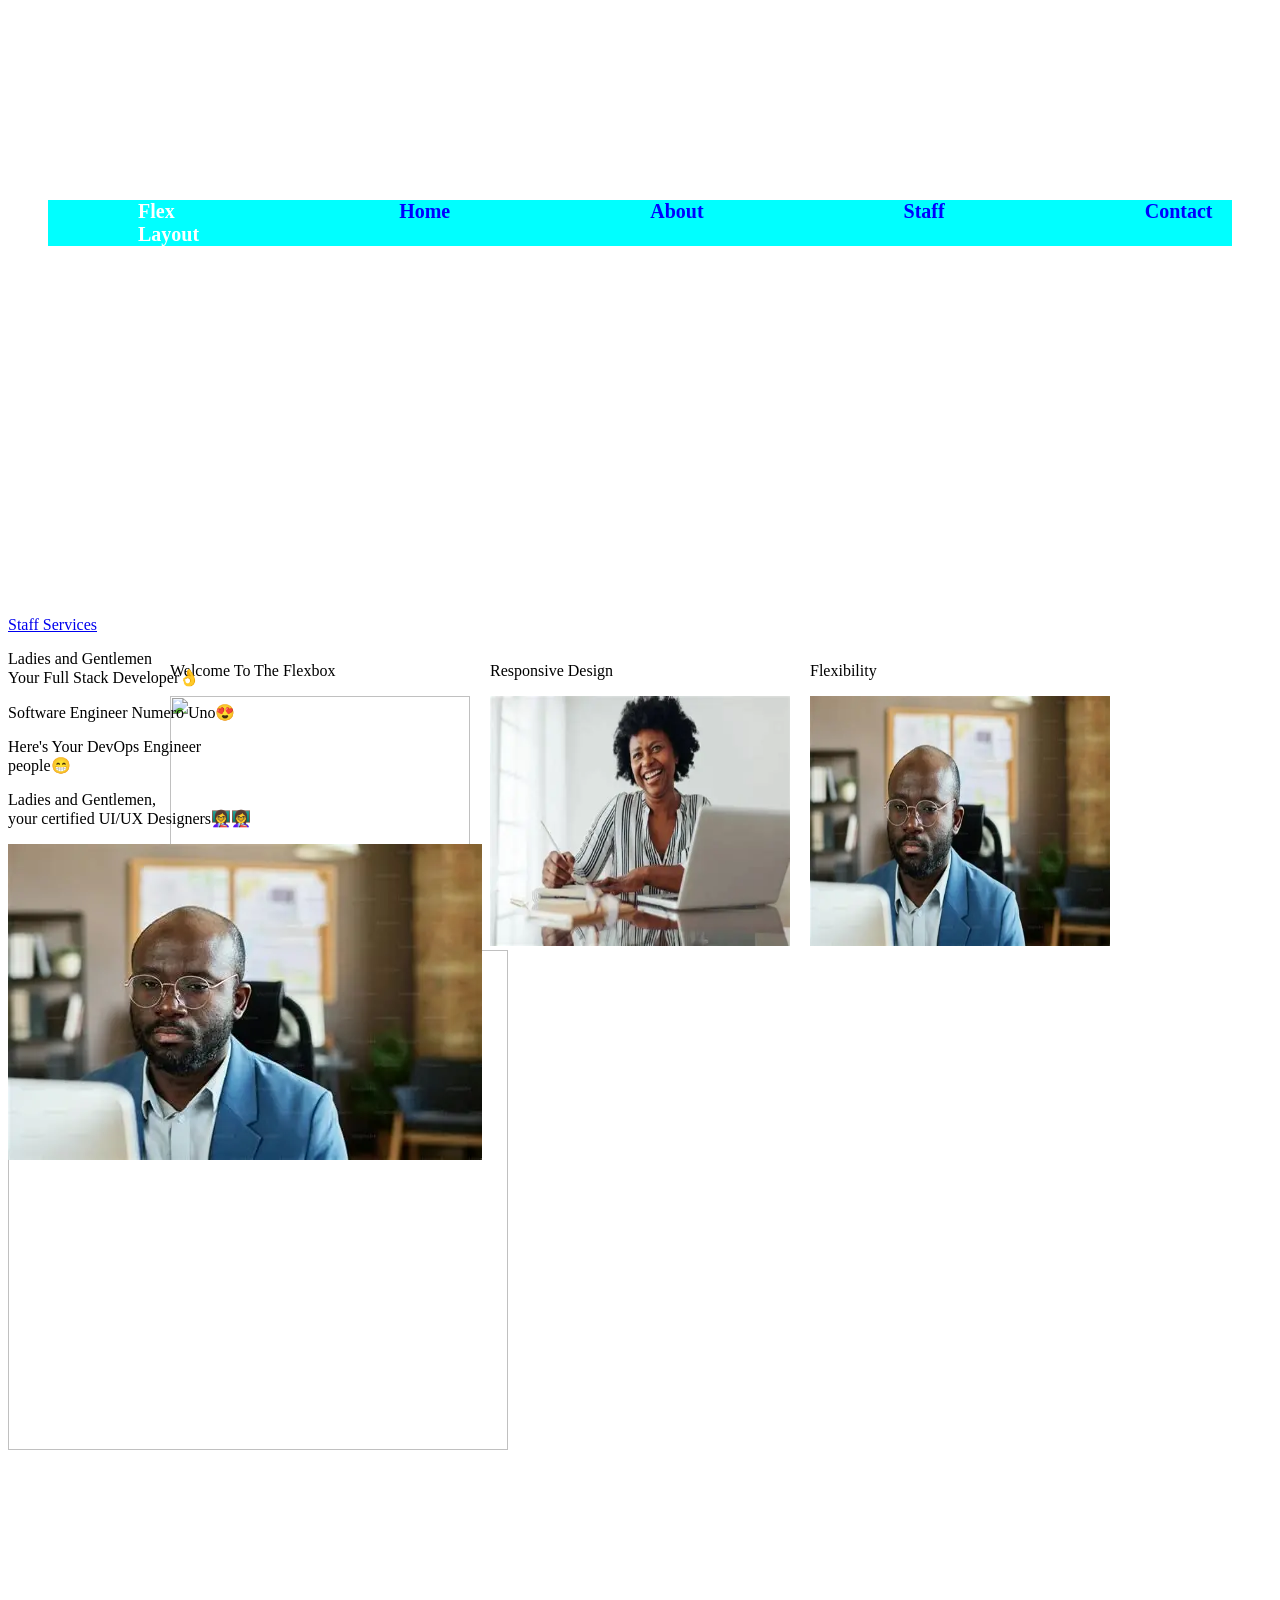
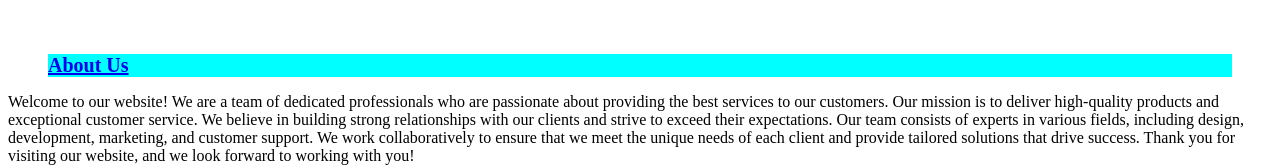
==== index.html @ 8e7105ff "Adding index.html file" ====
<!DOCTYPE html>
<!DOCTYPE html>
<html lang="en">
<head>
    <meta charset="UTF-8">
    <meta name="viewport" content="width=device-width, initial-scale=1.0">
    <link rel="stylesheet" href="style.css">
    <title>Document</title>
</head>
<body>
 <div class="container">
   <h1>
    <nav>
        <ul class="nav">
            <li>Flex Layout</li>
            <li><a href="">Home</a></li>
            <li><a href="">About</a></li>
            <li><a href="">Staff</a></li>
            <li><a href="">Contact</a></li>
        </ul>
    </nav>
   </h1>
 
<div class="big-div"> 
 <div class="div1" >
    <p>Welcome To The Flexbox</p>
    <img src="images/employee4" alt="">
 </div>
 <div class="div2">
    <p>Responsive Design</p>
    <img src="images/employee2.webp" alt="">
 </div>
  
 <div class="div3">
    <p>Flexibility</p>
    <img src="images/employee.webp" alt="">
  </div>
</div class="small-div">
<img src="images/employee3.webp" alt="" width="500px" height="500px"> <h1><a href="aboutus.html">About Us</a></h1>
<p>Welcome to our website! We are a team of dedicated professionals who are passionate about providing the best services to our customers.
Our mission is to deliver high-quality products and exceptional customer service. We believe in building strong relationships with our clients and strive to exceed their expectations.
Our team consists of experts in various fields, including design, development, marketing, and customer support. We work collaboratively to ensure that we meet the unique needs of each client and provide tailored solutions that drive success.
Thank you for visiting our website, and we look forward to working with you!
</div>
</p>
<a href="staff.html">Staff Services</a>
<section>
    <div>
       <div>
        <!-- <img src="images/employee.webp" alt=""> -->
       <p>Ladies and Gentlemen<br>Your Full Stack Developer👌<br></p>
       </div>
       <div>
        <!-- <img src="images/employee3.webp" alt=""> -->
        <p>Software Engineer Numero Uno😍</p>
       </div>
       <div>
        <!-- <img src="images/employee.webp" alt=""> -->
        <p>Here's Your DevOps Engineer<br>people😁</p>
       </div>
       <div>
        <p>Ladies and Gentlemen,<br>your certified UI/UX Designers👩‍🏫👩‍🏫</p>
            <!-- <img src="images/employee4.webp" alt=""> -->
       </div>
    </div>
    <div>
        <img src="images/employee.webp" alt="">
        <p></p>
    </div>
</section>
</body>
</html>
---- style.css ----
.container{
    background-image:url(images/mosque.avif) ;
    background-size: 100% auto;
    background-position: top center;
    background-repeat: no-repeat;
    height:400px;
}
.big-div{
    display: flex;
    gap:20px;
    justify-content: center;
    margin-top: 400px;
}
.div1 img{
    width:300px;
    height:250px;
}
.div2 img{
    width:300px;
    height:250px;
}
.div3 img{
    width:300px;
    height:250px;
}
.container h1{
    background-color:aqua;
    color: white;
    font-size: 20px;
    margin: 15px 40px;
    margin-top: 200px; 
}
.nav{
    display: flex;
    list-style: none;
    gap: 200px;
    margin: 50px;
}
.nav a{
    text-decoration: none;
    color: blue
}
.small-div{
    display: flex;
}
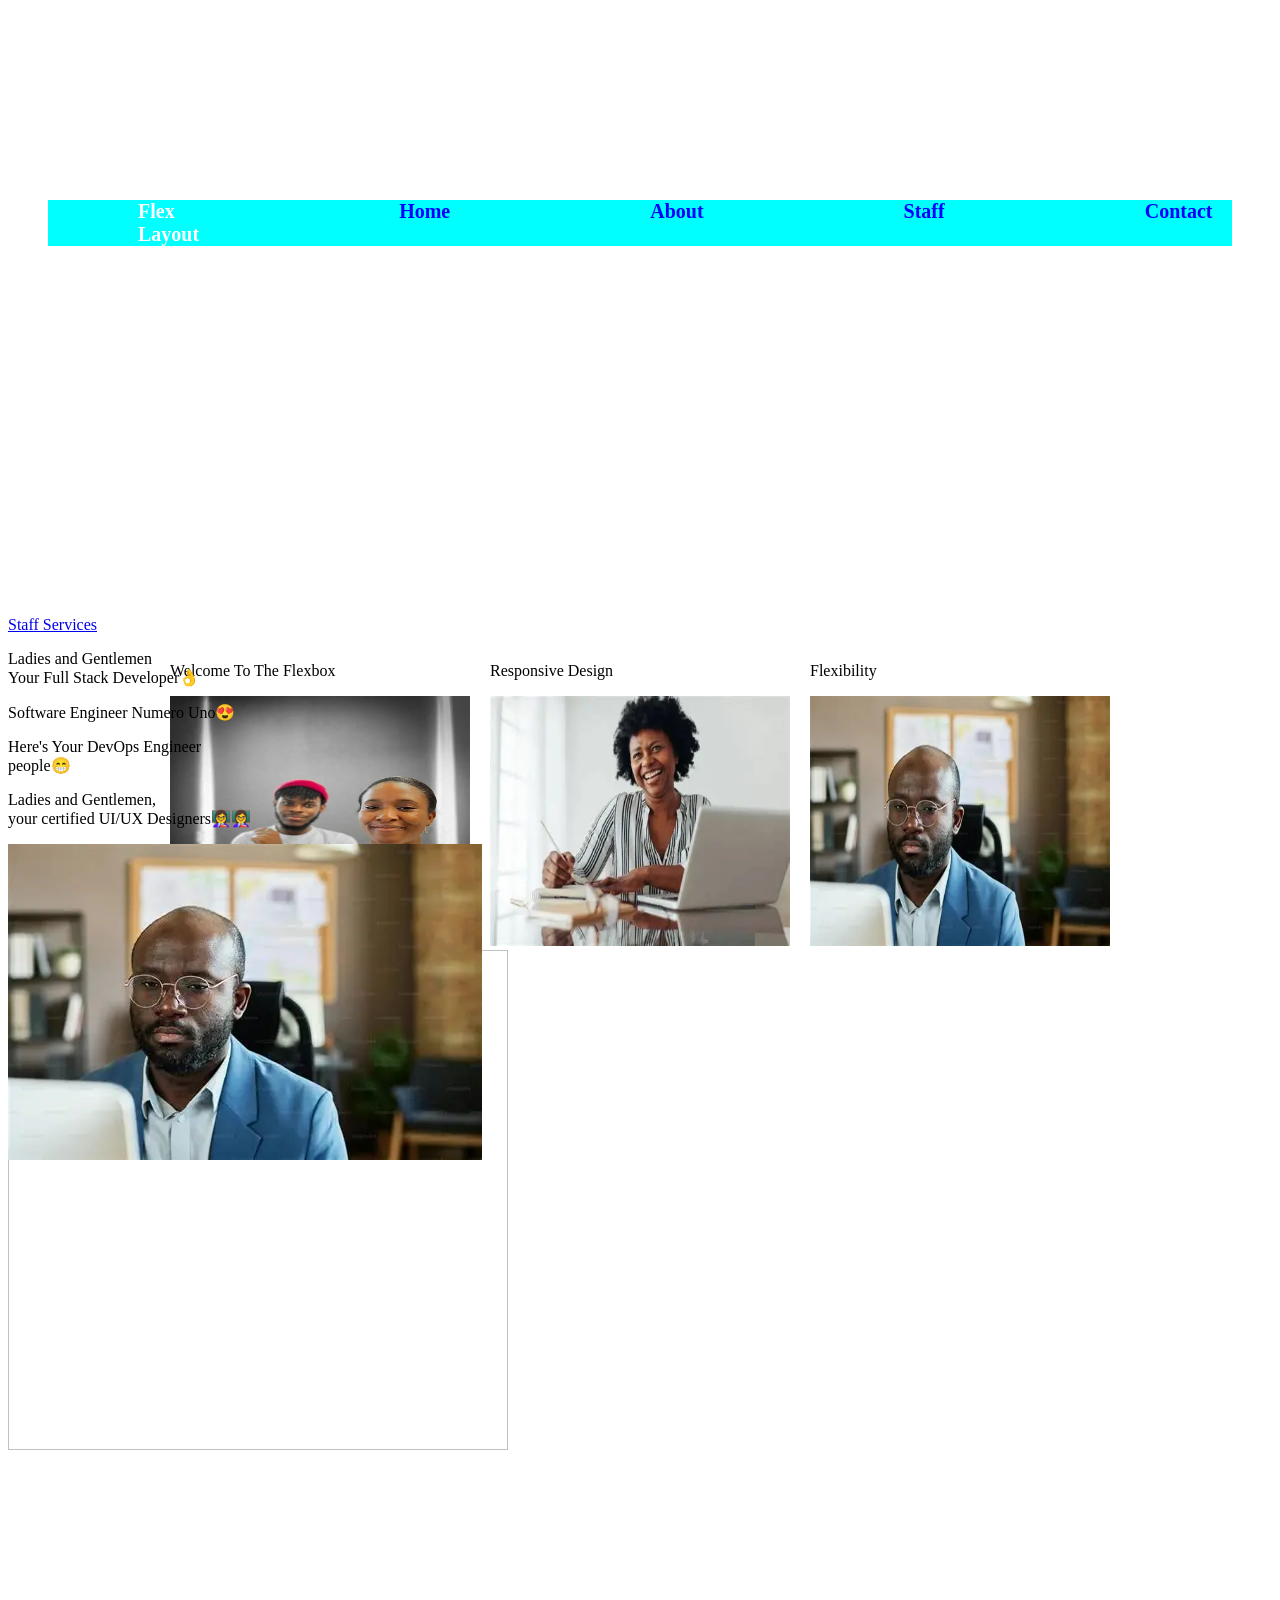
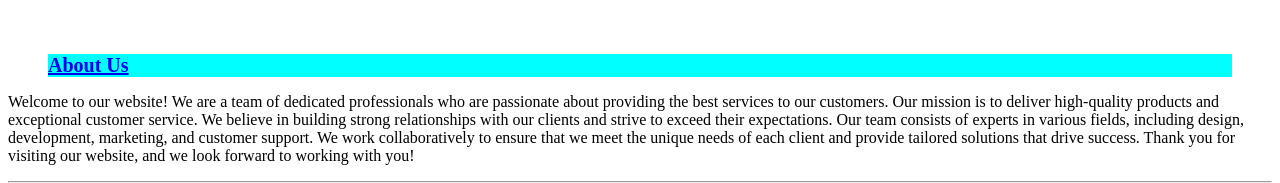
==== commit bfa795da: "adding modified index.html.file" ====
--- a/index.html
+++ b/index.html
@@ -24,7 +24,7 @@
 <div class="big-div"> 
  <div class="div1" >
     <p>Welcome To The Flexbox</p>
-    <img src="images/employee4" alt="">
+    <img src="images/employee4.webp" alt="">
  </div>
  <div class="div2">
     <p>Responsive Design</p>
@@ -40,33 +40,33 @@
 <p>Welcome to our website! We are a team of dedicated professionals who are passionate about providing the best services to our customers.
 Our mission is to deliver high-quality products and exceptional customer service. We believe in building strong relationships with our clients and strive to exceed their expectations.
 Our team consists of experts in various fields, including design, development, marketing, and customer support. We work collaboratively to ensure that we meet the unique needs of each client and provide tailored solutions that drive success.
-Thank you for visiting our website, and we look forward to working with you!
+Thank you for visiting our website, and we look forward to working with you!<hr>
 </div>
 </p>
 <a href="staff.html">Staff Services</a>
-<section>
-    <div>
-       <div>
+
+    <div class="large-div">
+       <div class="p1">
         <!-- <img src="images/employee.webp" alt=""> -->
        <p>Ladies and Gentlemen<br>Your Full Stack Developer👌<br></p>
        </div>
-       <div>
+       <div class="p2">
         <!-- <img src="images/employee3.webp" alt=""> -->
-        <p>Software Engineer Numero Uno😍</p>
+        <p >Software Engineer Numero Uno😍</p>
        </div>
-       <div>
+       <div class="p3">
         <!-- <img src="images/employee.webp" alt=""> -->
-        <p>Here's Your DevOps Engineer<br>people😁</p>
+        <p >Here's Your DevOps Engineer<br>people😁</p>
        </div>
-       <div>
+       <div class="p4" >
         <p>Ladies and Gentlemen,<br>your certified UI/UX Designers👩‍🏫👩‍🏫</p>
             <!-- <img src="images/employee4.webp" alt=""> -->
        </div>
     </div>
-    <div>
+    <div class="small-div">
         <img src="images/employee.webp" alt="">
         <p></p>
     </div>
-</section>
+
 </body>
 </html>
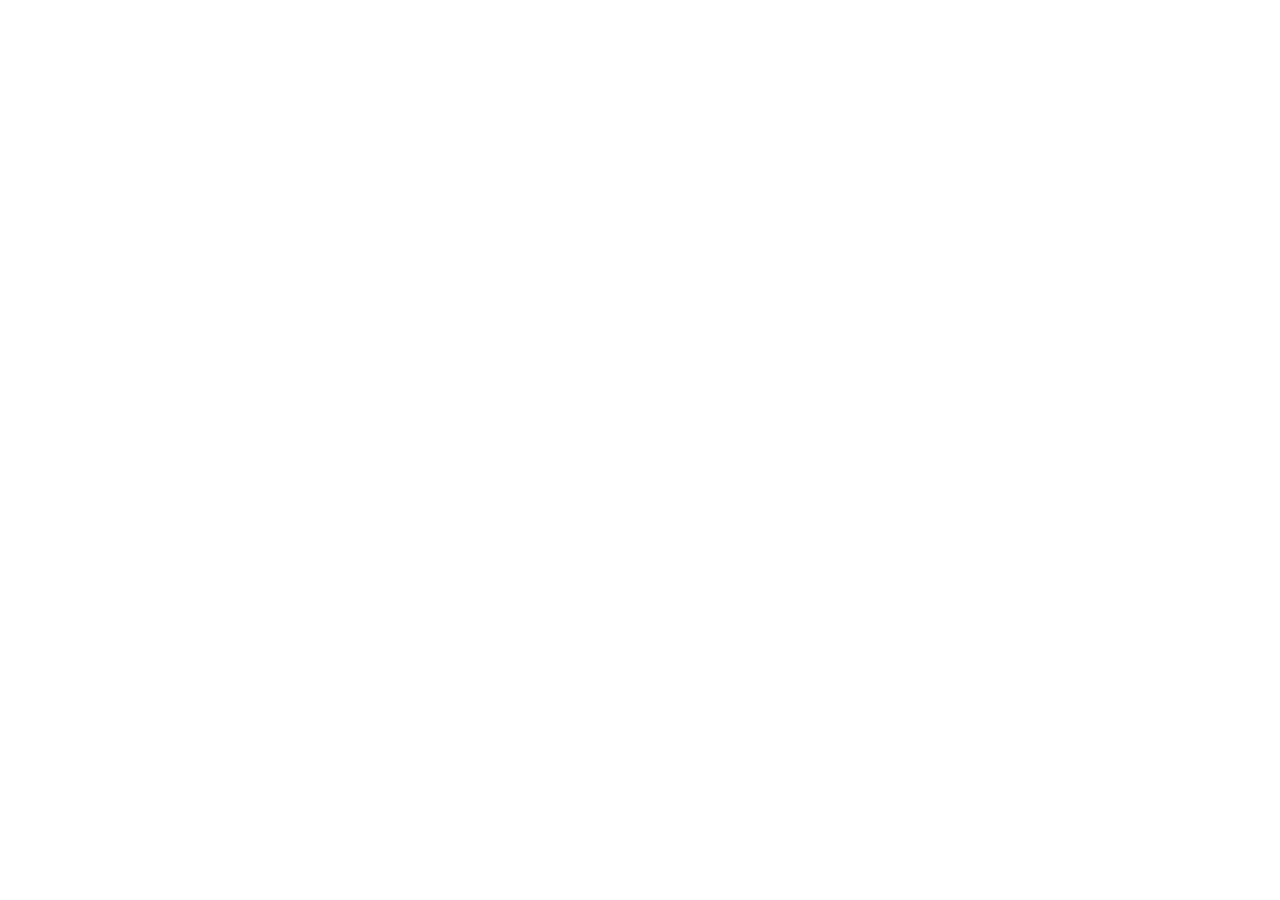
==== commit 855f4ecf: "Adding index.html" ====
--- a/index.html
+++ b/index.html
@@ -4,69 +4,9 @@
 <head>
     <meta charset="UTF-8">
     <meta name="viewport" content="width=device-width, initial-scale=1.0">
-    <link rel="stylesheet" href="style.css">
     <title>Document</title>
 </head>
 <body>
- <div class="container">
-   <h1>
-    <nav>
-        <ul class="nav">
-            <li>Flex Layout</li>
-            <li><a href="">Home</a></li>
-            <li><a href="">About</a></li>
-            <li><a href="">Staff</a></li>
-            <li><a href="">Contact</a></li>
-        </ul>
-    </nav>
-   </h1>
- 
-<div class="big-div"> 
- <div class="div1" >
-    <p>Welcome To The Flexbox</p>
-    <img src="images/employee4.webp" alt="">
- </div>
- <div class="div2">
-    <p>Responsive Design</p>
-    <img src="images/employee2.webp" alt="">
- </div>
-  
- <div class="div3">
-    <p>Flexibility</p>
-    <img src="images/employee.webp" alt="">
-  </div>
-</div class="small-div">
-<img src="images/employee3.webp" alt="" width="500px" height="500px"> <h1><a href="aboutus.html">About Us</a></h1>
-<p>Welcome to our website! We are a team of dedicated professionals who are passionate about providing the best services to our customers.
-Our mission is to deliver high-quality products and exceptional customer service. We believe in building strong relationships with our clients and strive to exceed their expectations.
-Our team consists of experts in various fields, including design, development, marketing, and customer support. We work collaboratively to ensure that we meet the unique needs of each client and provide tailored solutions that drive success.
-Thank you for visiting our website, and we look forward to working with you!<hr>
-</div>
-</p>
-<a href="staff.html">Staff Services</a>
-
-    <div class="large-div">
-       <div class="p1">
-        <!-- <img src="images/employee.webp" alt=""> -->
-       <p>Ladies and Gentlemen<br>Your Full Stack Developer👌<br></p>
-       </div>
-       <div class="p2">
-        <!-- <img src="images/employee3.webp" alt=""> -->
-        <p >Software Engineer Numero Uno😍</p>
-       </div>
-       <div class="p3">
-        <!-- <img src="images/employee.webp" alt=""> -->
-        <p >Here's Your DevOps Engineer<br>people😁</p>
-       </div>
-       <div class="p4" >
-        <p>Ladies and Gentlemen,<br>your certified UI/UX Designers👩‍🏫👩‍🏫</p>
-            <!-- <img src="images/employee4.webp" alt=""> -->
-       </div>
-    </div>
-    <div class="small-div">
-        <img src="images/employee.webp" alt="">
-        <p></p>
-    </div>
-
+    
 </body>
 </html>
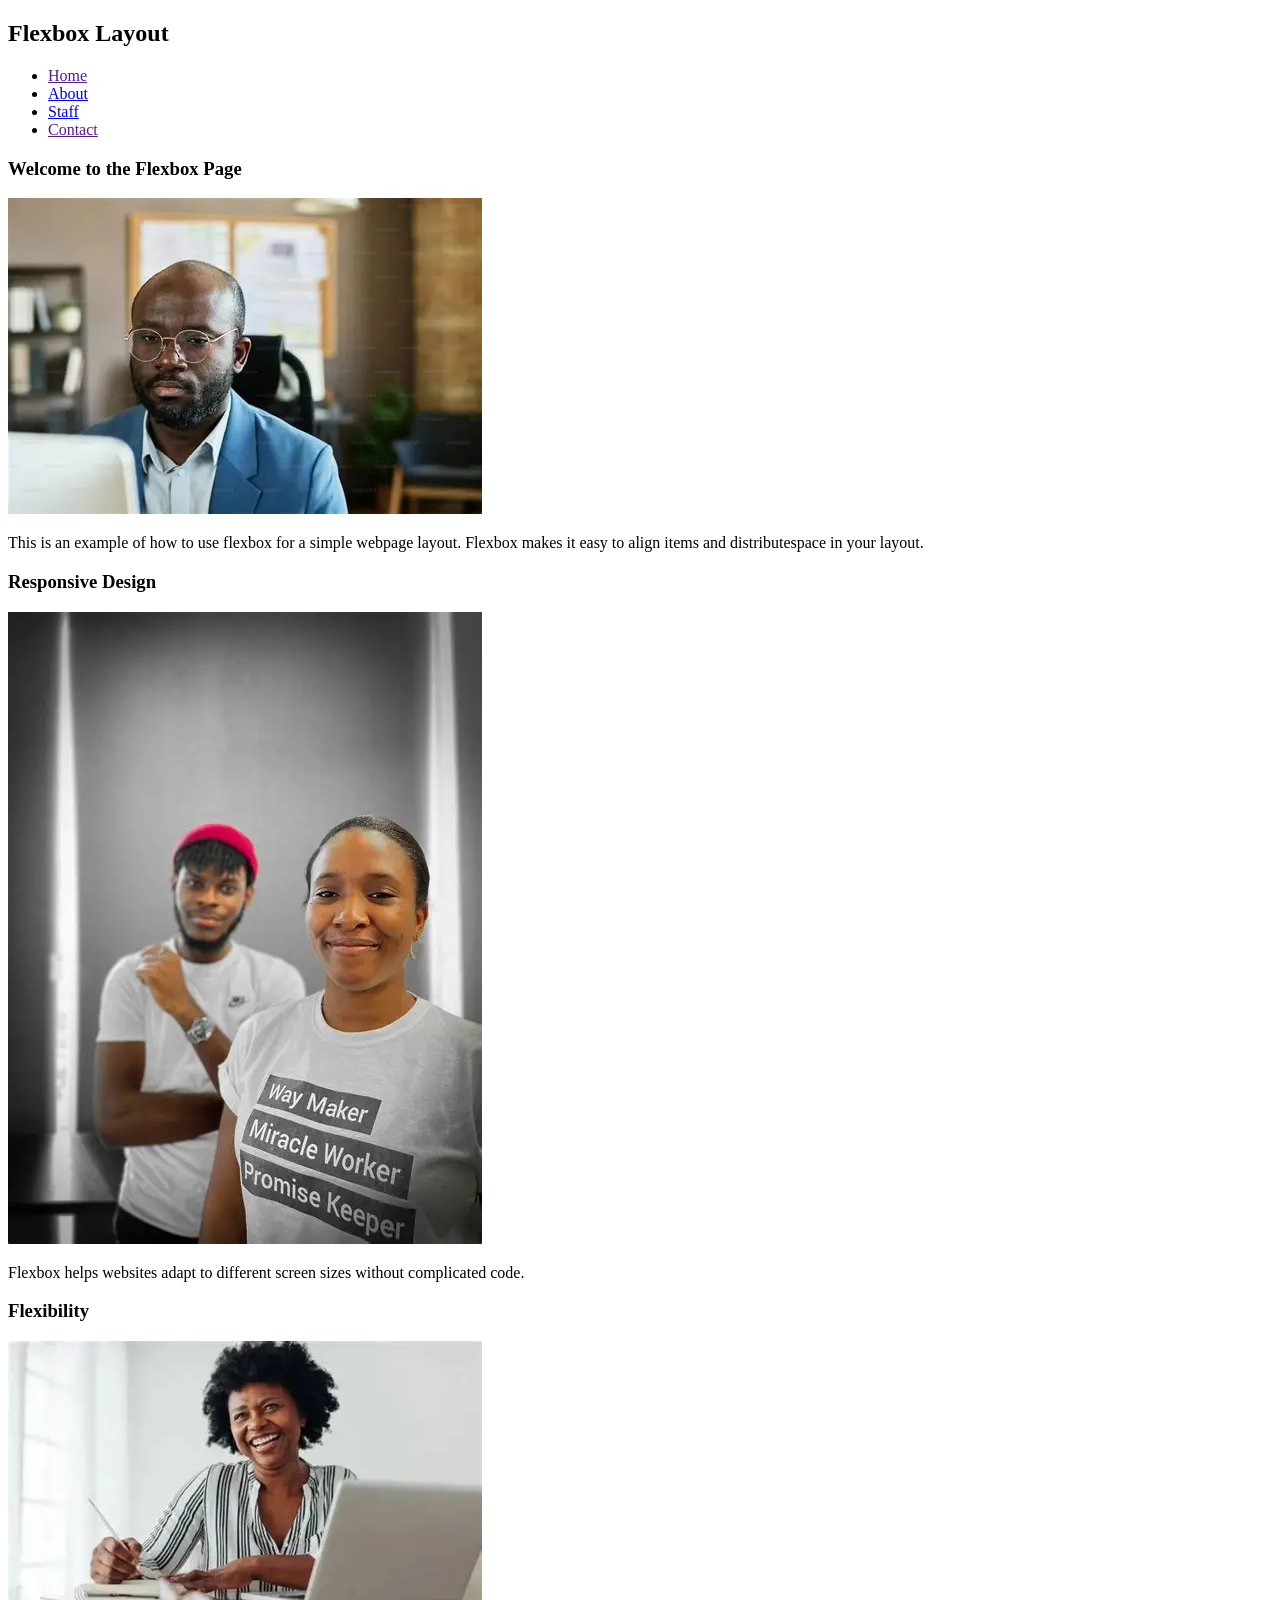
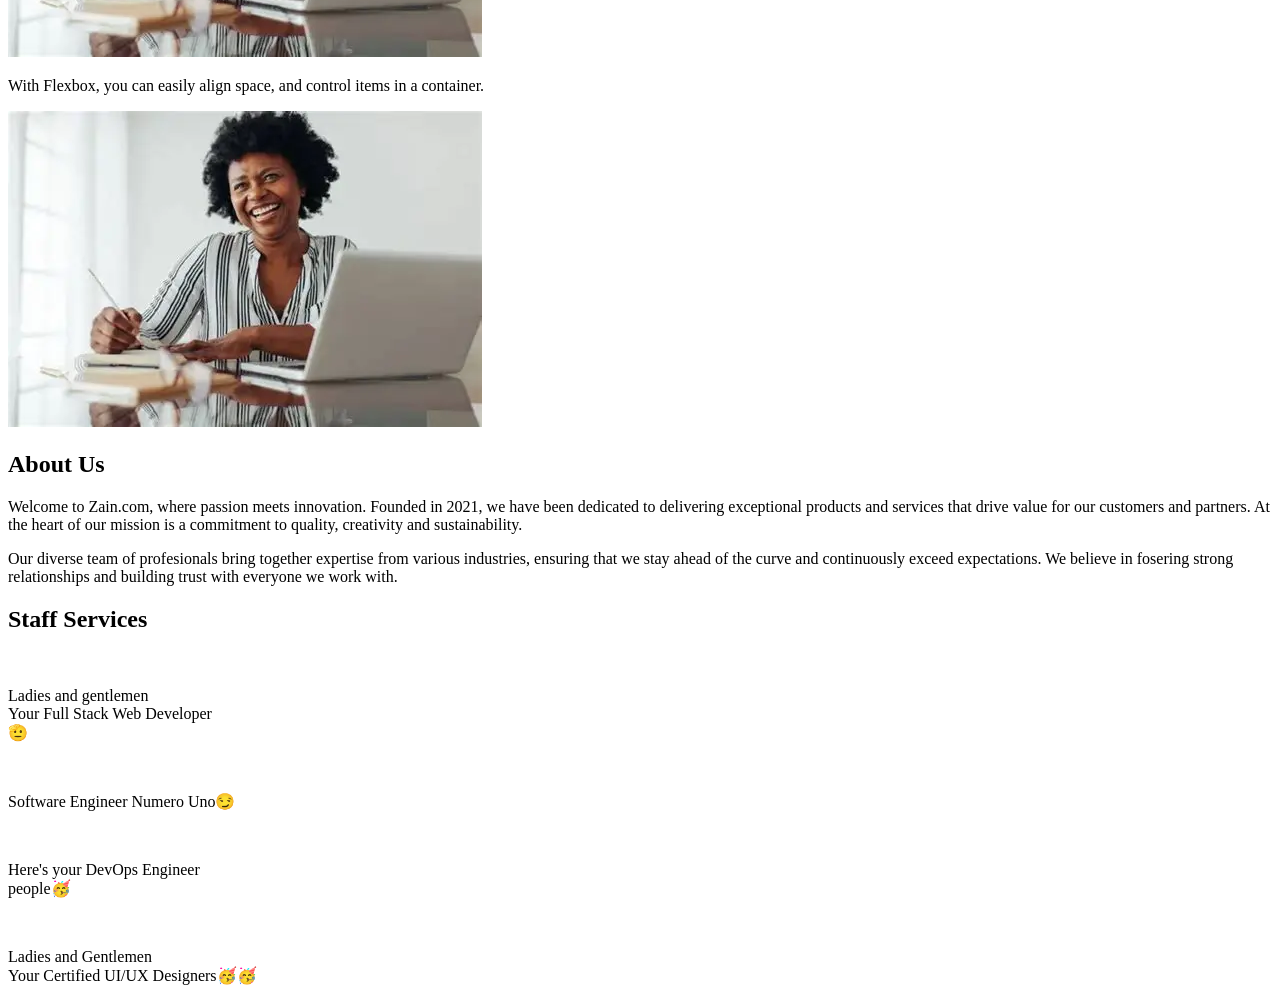
==== commit 136fdd2a: "adding modified index.html file" ====
--- a/index.html
+++ b/index.html
@@ -4,9 +4,96 @@
 <head>
     <meta charset="UTF-8">
     <meta name="viewport" content="width=device-width, initial-scale=1.0">
-    <title>Document</title>
+    <title>Flexbox Layout</title>
+    <link rel="stylesheet" href="style.css">
 </head>
 <body>
+    <!-- NAVBAR -->
+   <header>
+    <nav class="navbar">
+        <h2>Flexbox Layout</h2>
+
+        <ul class="nav-links">
+           <li><a href="">Home</a></li>
+           <li><a href="aboutus.html">About</a></li>
+           <li><a href="staff.html">Staff</a></li>
+           <li><a href="">Contact</a></li>
+        </ul>
+    </nav>
+   </header> 
+   <!-- HERO IMAGE -->
+    <section class="hero"></section>
+    <!-- CONTENT SECTION -->
+   <section class="cards">
+       
+       <div class="card">
+          <h3>Welcome to the Flexbox Page</h3>
+          <img src="images/employee.webp" alt="">
+          <p>This is an example of how to use flexbox for a simple webpage layout. 
+            Flexbox makes it easy to align items and distributespace in your layout.
+          </p>
+       </div>
+       
+       <div class="card">
+          <h3>Responsive Design</h3>
+          <img src="images/employee4.webp" alt="">
+          <p>Flexbox helps websites adapt to different screen sizes without complicated code.
+          </p>
+       </div>
+          
+       <div class="card">
+          <h3>Flexibility</h3>
+          <img src="images/employee2.webp" alt="">
+          <p>With Flexbox, you can easily align space, and control items in a container.
+          </p>
+       </div>
     
+    </section>
+<!-- ABOUT SECTION -->
+
+<section class="about">
+  
+  <div class="about-image">
+    <img src="images/employee2.webp" alt="About Us">
+  </div>
+  
+  <div class="about-text">
+    <h2>About Us</h2>
+    <p>Welcome to Zain.com, where passion meets innovation. Founded in 2021, we have
+       been dedicated to delivering exceptional products and services that drive value
+       for our customers and partners. At the heart of our mission is a commitment to 
+       quality, creativity and sustainability.
+    </p>
+    <p>Our diverse team of profesionals bring together expertise from various industries,
+       ensuring that we stay ahead of the curve and continuously exceed expectations. 
+       We believe in fosering strong relationships and building trust with everyone we work with.
+    </p>
+  </div>
+</section>
+<!-- STAFF SERVICES -->
+ <section class="staff-services">
+   <h2 class="staff-title"> Staff Services</h2>
+   <div class="staff-container">
+      <div class="staff-card">
+        <img href="images/employee5.webp" alt="">
+        <p>Ladies and gentlemen<br>Your Full Stack Web Developer<br>🫡</p>
+      </div>
+      
+      <div class="staff-card">
+        <img href="images/employee6.jpg" alt="">
+        <p>Software Engineer Numero Uno😏</p>
+      </div>
+      <div class="staff-card">
+        <img href="images/employee8.jpg" alt="">
+        <p>Here's your DevOps Engineer<br>people🥳</p>
+      </div>
+      
+      <div class="staff-card">
+        <img href="images/employee.webp" alt="">
+        <p>Ladies and Gentlemen<br>Your Certified UI/UX Designers🥳🥳</p>
+      </div>
+   </div>
+ </section>
 </body>
+
 </html>
--- a/style.css
+++ b/style.css
@@ -0,0 +1,79 @@
+.container{
+    background-image:url(images/employee.webp) ;
+    background-size: 100% auto;
+    background-position: top center;
+    background-repeat: no-repeat;
+    height:400px;
+}
+.big-div{
+    display: flex;
+    gap:20px;
+    justify-content: center;
+    margin-top: 400px;
+}
+.div1 img{
+    width:300px;
+    height:250px;
+}
+.div2 img{
+    width:300px;
+    height:250px;
+}
+.div3 img{
+    width:300px;
+    height:250px;
+}
+.container h1{
+    background-color:aqua;
+    color: white;
+    font-size: 20px;
+    margin: 15px 40px;
+    margin-top: 200px; 
+}
+.nav{
+    display: flex;
+    list-style: none;
+    gap: 200px;
+    margin: 50px;
+}
+.nav a{
+    text-decoration: none;
+    color: blue
+}
+.small-div{
+    background-image: url('images/employee.webp');
+    background-size: 100% auto;
+}
+.p1{
+    background-image: url('images/employee1.webp');
+     width: 400%;
+    height: 400px; 
+    background-size: 100%;
+}
+.p2{
+    background-image: url('images/employee2.webp');
+     width: 400%;
+    height: 400px; 
+    background-size: 100% ;
+}
+.p3{
+    background-image: url('images/employee3.webp');
+     width: 400%;
+    height: 400px; 
+    background-size: 100% ;
+}
+.p4{
+    background-image: url('images/employee4.webp');
+     width: 400%;
+    height: 400px; 
+    background-size: 100% ;
+}
+.p1, .p2, .p3, .p4{
+    width: 300px;
+    height: 250px;
+}
+.large-div{
+    display: flex;
+    /* margin:100px; */
+    gap: 20px;
+}
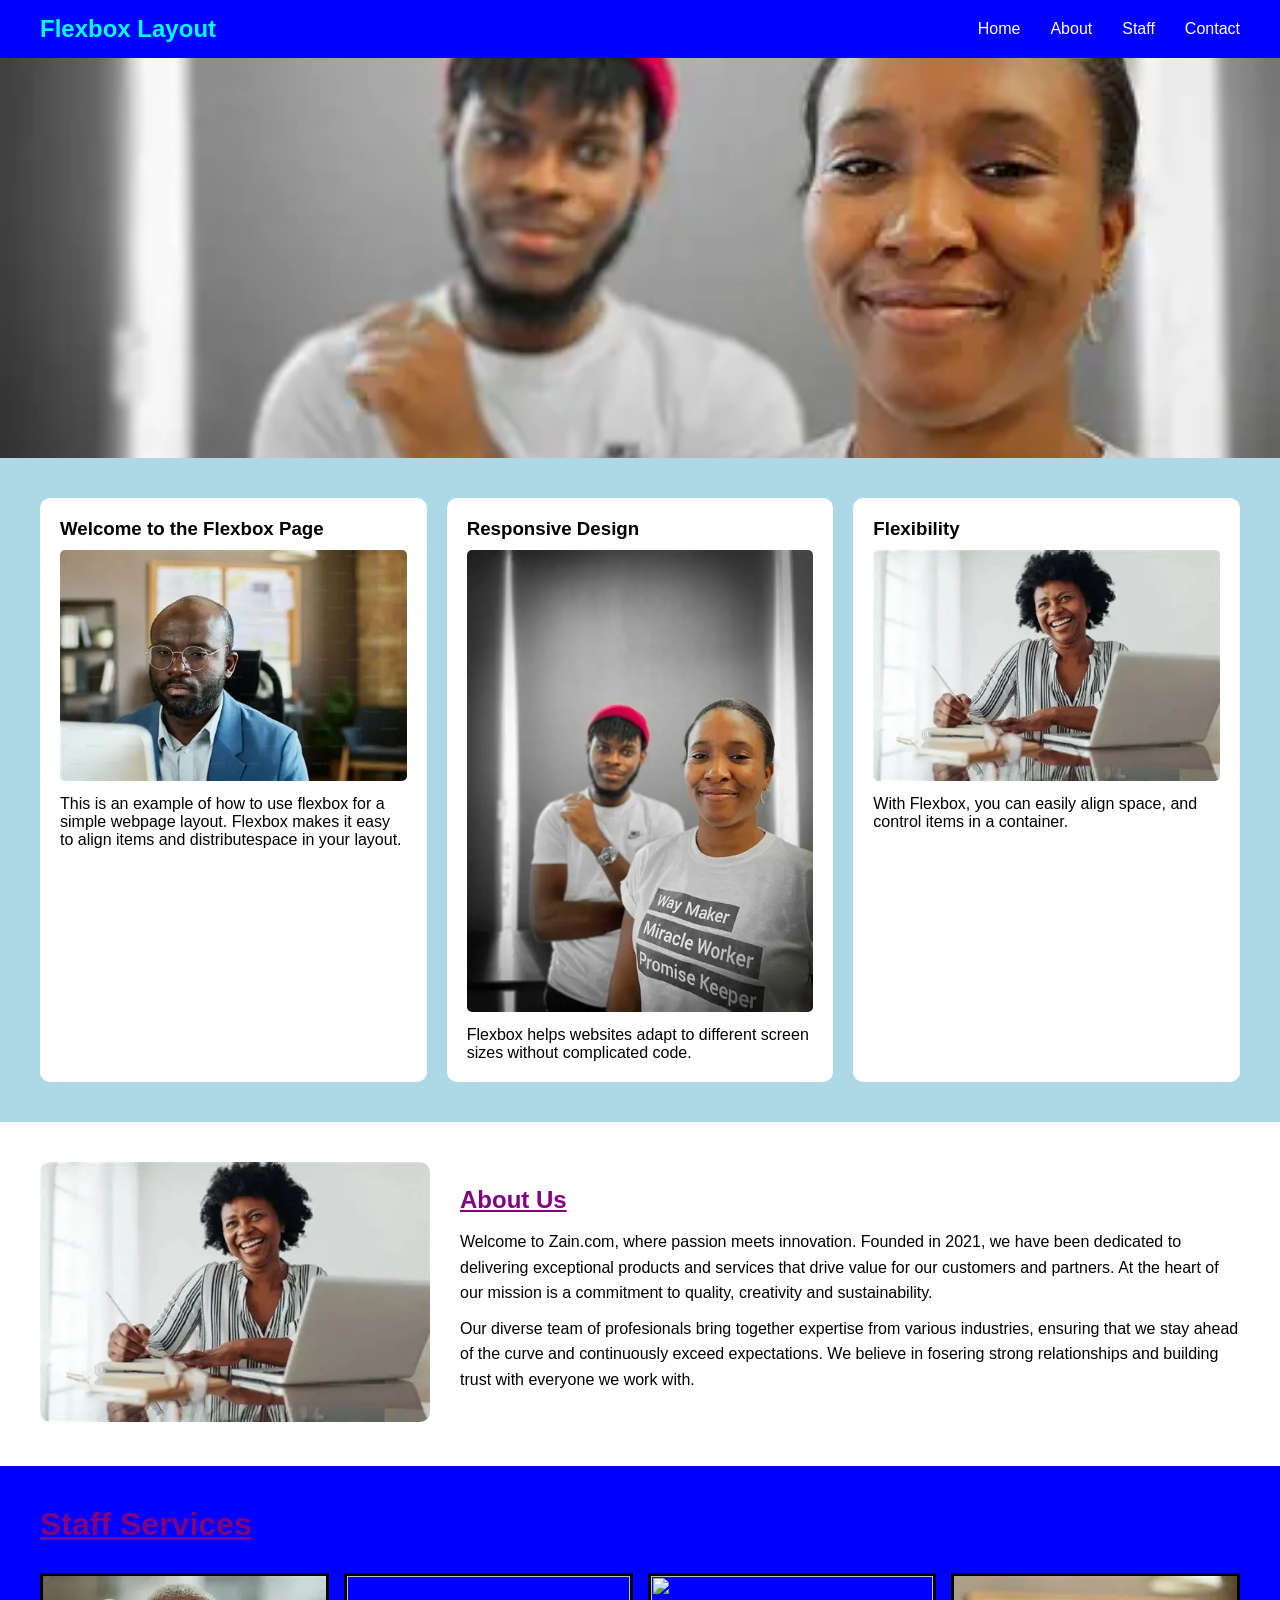
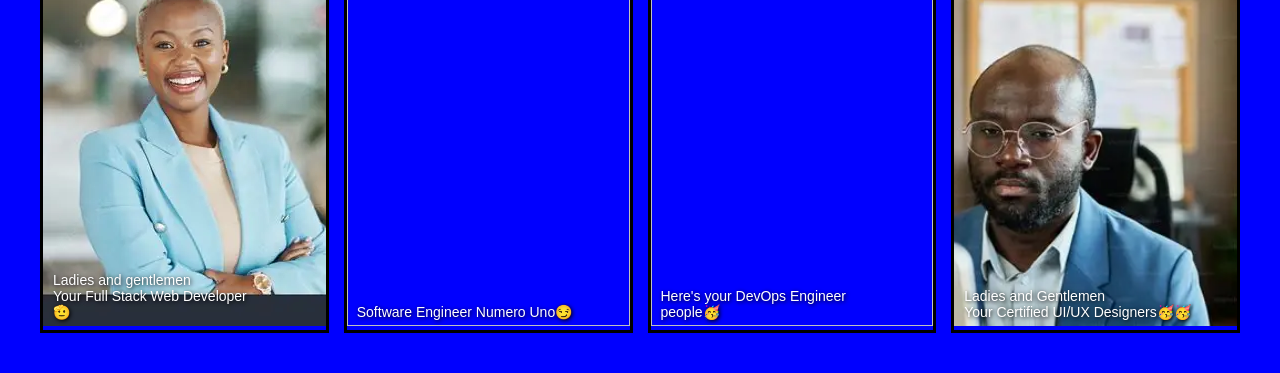
==== commit 945c95c6: "editting the img element in the staff section" ====
--- a/index.html
+++ b/index.html
@@ -75,7 +75,7 @@
    <h2 class="staff-title"> Staff Services</h2>
    <div class="staff-container">
       <div class="staff-card">
-        <img href="images/employee5.webp" alt="">
+        <img src="images/employee5.webp" alt="">
         <p>Ladies and gentlemen<br>Your Full Stack Web Developer<br>🫡</p>
       </div>
       
@@ -84,12 +84,12 @@
         <p>Software Engineer Numero Uno😏</p>
       </div>
       <div class="staff-card">
-        <img href="images/employee8.jpg" alt="">
+        <img src="images/employee8.jpg" alt="">
         <p>Here's your DevOps Engineer<br>people🥳</p>
       </div>
       
       <div class="staff-card">
-        <img href="images/employee.webp" alt="">
+        <img src="images/employee.webp" alt="">
         <p>Ladies and Gentlemen<br>Your Certified UI/UX Designers🥳🥳</p>
       </div>
    </div>
--- a/style.css
+++ b/style.css
@@ -1,79 +1,126 @@
-.container{
-    background-image:url(images/employee.webp) ;
-    background-size: 100% auto;
-    background-position: top center;
-    background-repeat: no-repeat;
-    height:400px;
+*{
+    margin: 0;
+    padding: 0;
+    box-sizing: 0;
+    font-family: Arial,Helvetica,sans-serif;
 }
-.big-div{
+/* NAVBAR */
+.navbar{
     display: flex;
-    gap:20px;
-    justify-content: center;
-    margin-top: 400px;
+    justify-content: space-between;
+    align-items: center;
+    background: blue;
+    color: aqua;
+    padding: 15px 40px;
 }
-.div1 img{
-    width:300px;
-    height:250px;
-}
-.div2 img{
-    width:300px;
-    height:250px;
-}
-.div3 img{
-    width:300px;
-    height:250px;
-}
-.container h1{
-    background-color:aqua;
-    color: white;
-    font-size: 20px;
-    margin: 15px 40px;
-    margin-top: 200px; 
-}
-.nav{
+.nav-links{
     display: flex;
     list-style: none;
-    gap: 200px;
-    margin: 50px;
 }
-.nav a{
+.nav-links li{
+    margin-left: 30px;
+}
+.nav-links a{
     text-decoration: none;
-    color: blue
+    color: white;
+    font-weight: 500;
 }
-.small-div{
-    background-image: url('images/employee.webp');
-    background-size: 100% auto;
+
+/* HERO IMAGE */
+.hero{
+    background-image: url("images/employee4.webp");
+    background-size: cover;
+    background-position: center;
+    height: 400px;
+    width: 100%;
 }
-.p1{
-    background-image: url('images/employee1.webp');
-     width: 400%;
-    height: 400px; 
-    background-size: 100%;
+
+/* CARDS SECTION */
+.cards{
+display: flex;
+justify-content: space-between;
+padding: 40px;
+gap: 20px;
+background: lightblue;
 }
-.p2{
-    background-image: url('images/employee2.webp');
-     width: 400%;
-    height: 400px; 
-    background-size: 100% ;
+.card{
+    background: white;
+    padding: 20px;
+    border-radius: 10px;
+    width: 32%;
 }
-.p3{
-    background-image: url('images/employee3.webp');
-     width: 400%;
-    height: 400px; 
-    background-size: 100% ;
+.card img{
+    width: 100%;
+    margin-top: 10px;
+    border-radius: 5px;
 }
-.p4{
-    background-image: url('images/employee4.webp');
-     width: 400%;
-    height: 400px; 
-    background-size: 100% ;
+.card p{
+    margin-top: 10px;
 }
-.p1, .p2, .p3, .p4{
-    width: 300px;
-    height: 250px;
+/* ABOUT SECTION */
+.about{
+    display: flex;
+    align-items: center;
+    gap: 30px;
+    padding: 40px;
+    background: white;
 }
-.large-div{
-    display: flex;
-    /* margin:100px; */
-    gap: 20px;
+.about-image{
+    flex: 1;
 }
+.about-image img{
+    width: 100%;
+    border-radius: 10px;
+}
+.about-text{
+    flex: 2;
+}
+.about-text h2{
+    color: purple;
+    margin-bottom: 15px;
+    text-decoration:underline;
+}
+.about-text p{
+    line-height: 1.6;
+    margin-bottom: 10px;
+}
+/* STAFF SERVICES SECTION */
+
+.staff-services{
+padding: 40px;
+background: blue;
+}
+.staff-title{
+    text-align; cenyer;
+    color: purple;
+    font-size: 32px;
+margin-bottom: 30px;
+text-decoration: underline;
+}
+
+/* FLEXBOX CONTAINER */
+.staff-container{
+display: flex;
+justify-content: space-between;
+gap: 15px;
+}
+/* STAFF CARD */
+.staff-card{
+    flex: 1;
+    position: relative;
+    border: 3px solid black;
+}
+.staff-card img{
+    width:100%;
+    height: 350px;
+    object-fit: cover;
+}
+/* TEXT ON IMAGE */
+.staff-card p{
+    position: absolute;
+    bottom: 10px;
+    left: 10px;
+    color: white;
+    font-size: 14px;
+    text-shadow: 1px 1px 4px black;
+}
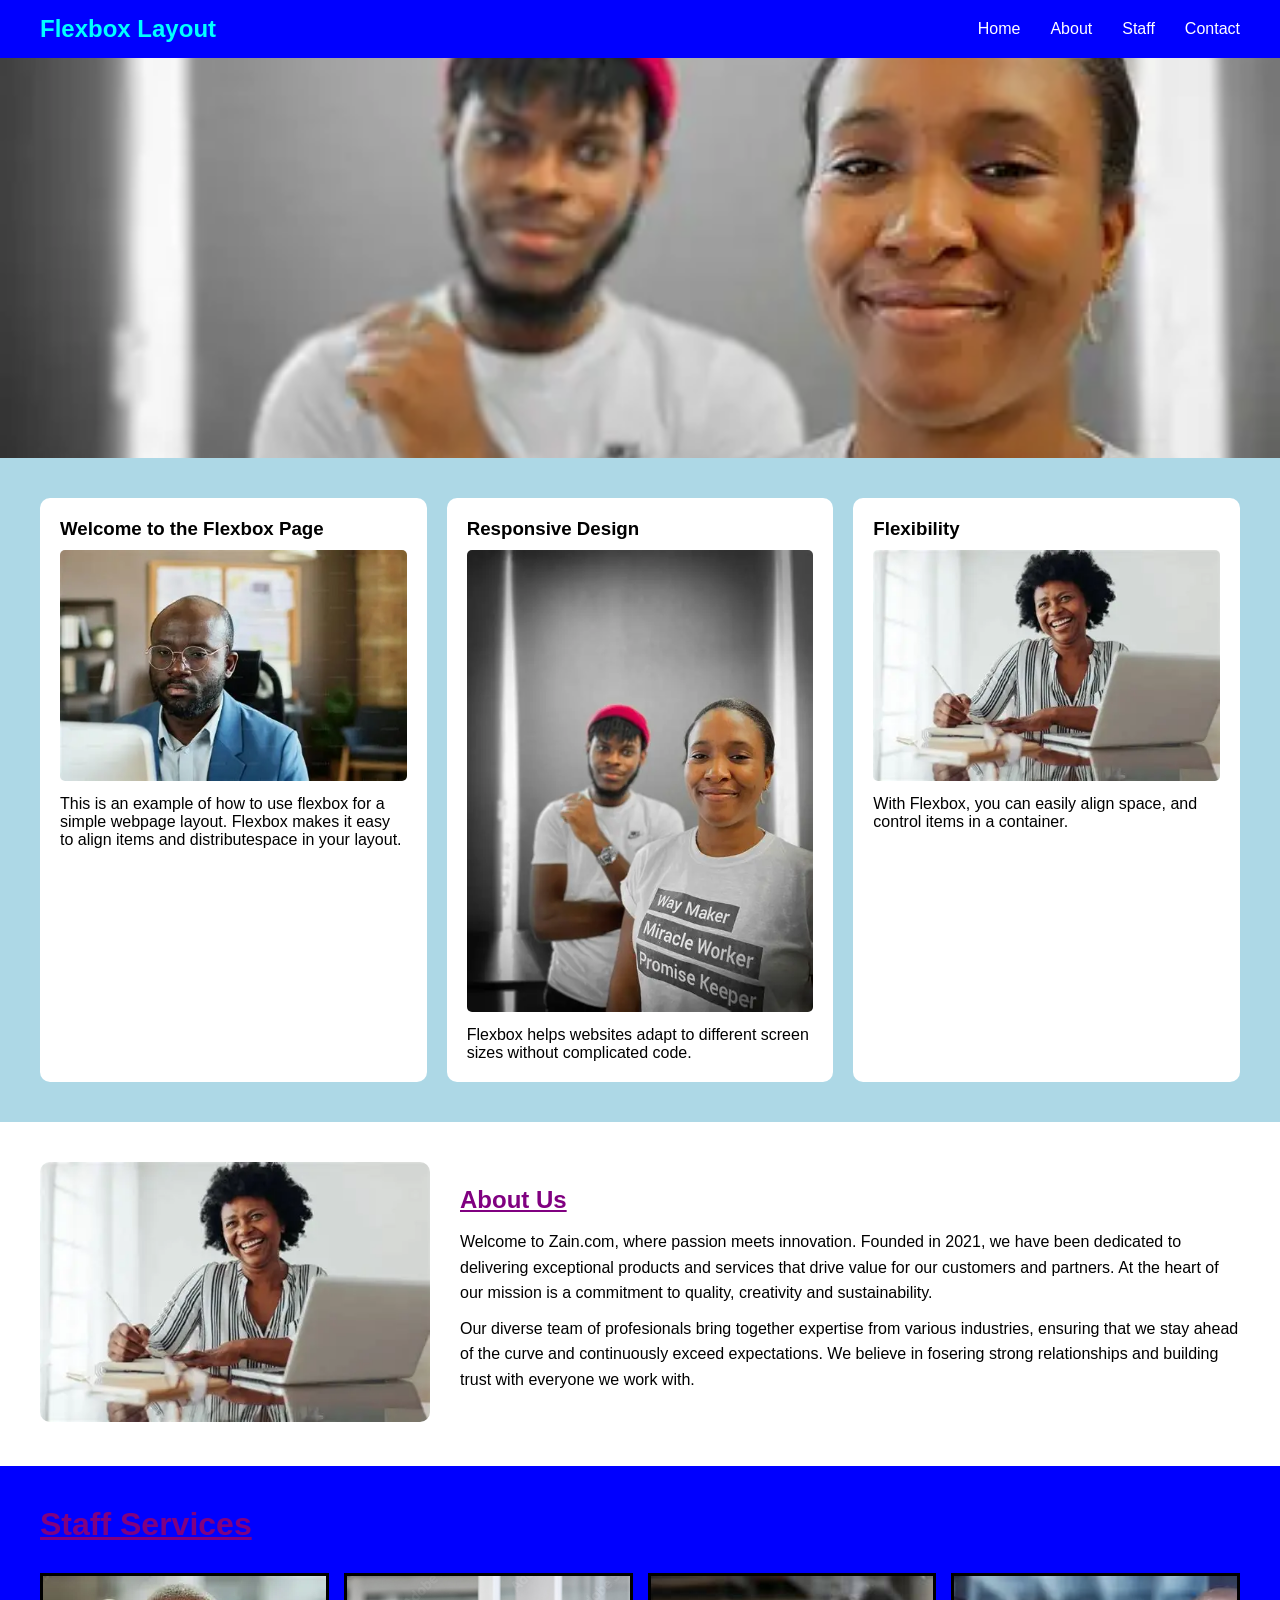
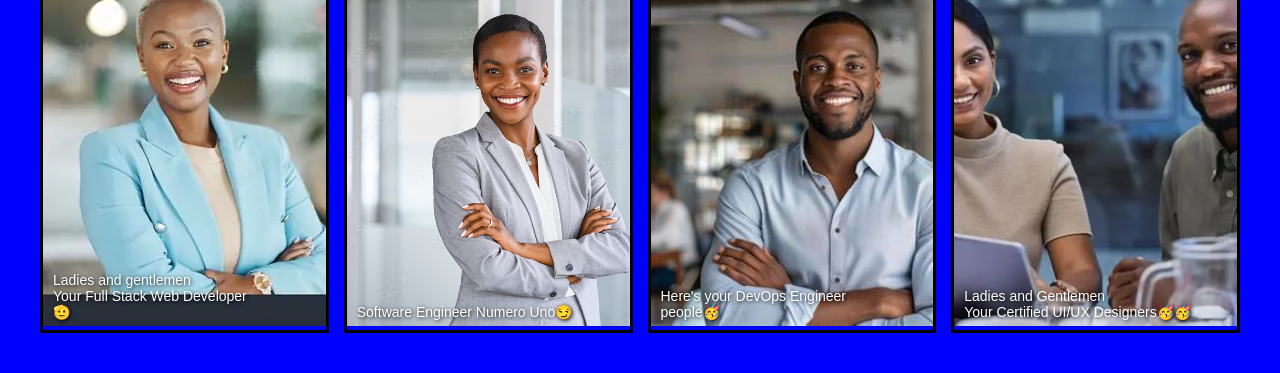
==== commit 6c6979af: "adding modified index.html" ====
--- a/index.html
+++ b/index.html
@@ -80,16 +80,16 @@
       </div>
       
       <div class="staff-card">
-        <img href="images/employee6.jpg" alt="">
+        <img src="images/employee6.jpg" alt="">
         <p>Software Engineer Numero Uno😏</p>
       </div>
       <div class="staff-card">
-        <img src="images/employee8.jpg" alt="">
+        <img src="images/employee8.jpeg" alt="">
         <p>Here's your DevOps Engineer<br>people🥳</p>
       </div>
       
       <div class="staff-card">
-        <img src="images/employee.webp" alt="">
+        <img src="images/employee7.webp" alt="">
         <p>Ladies and Gentlemen<br>Your Certified UI/UX Designers🥳🥳</p>
       </div>
    </div>
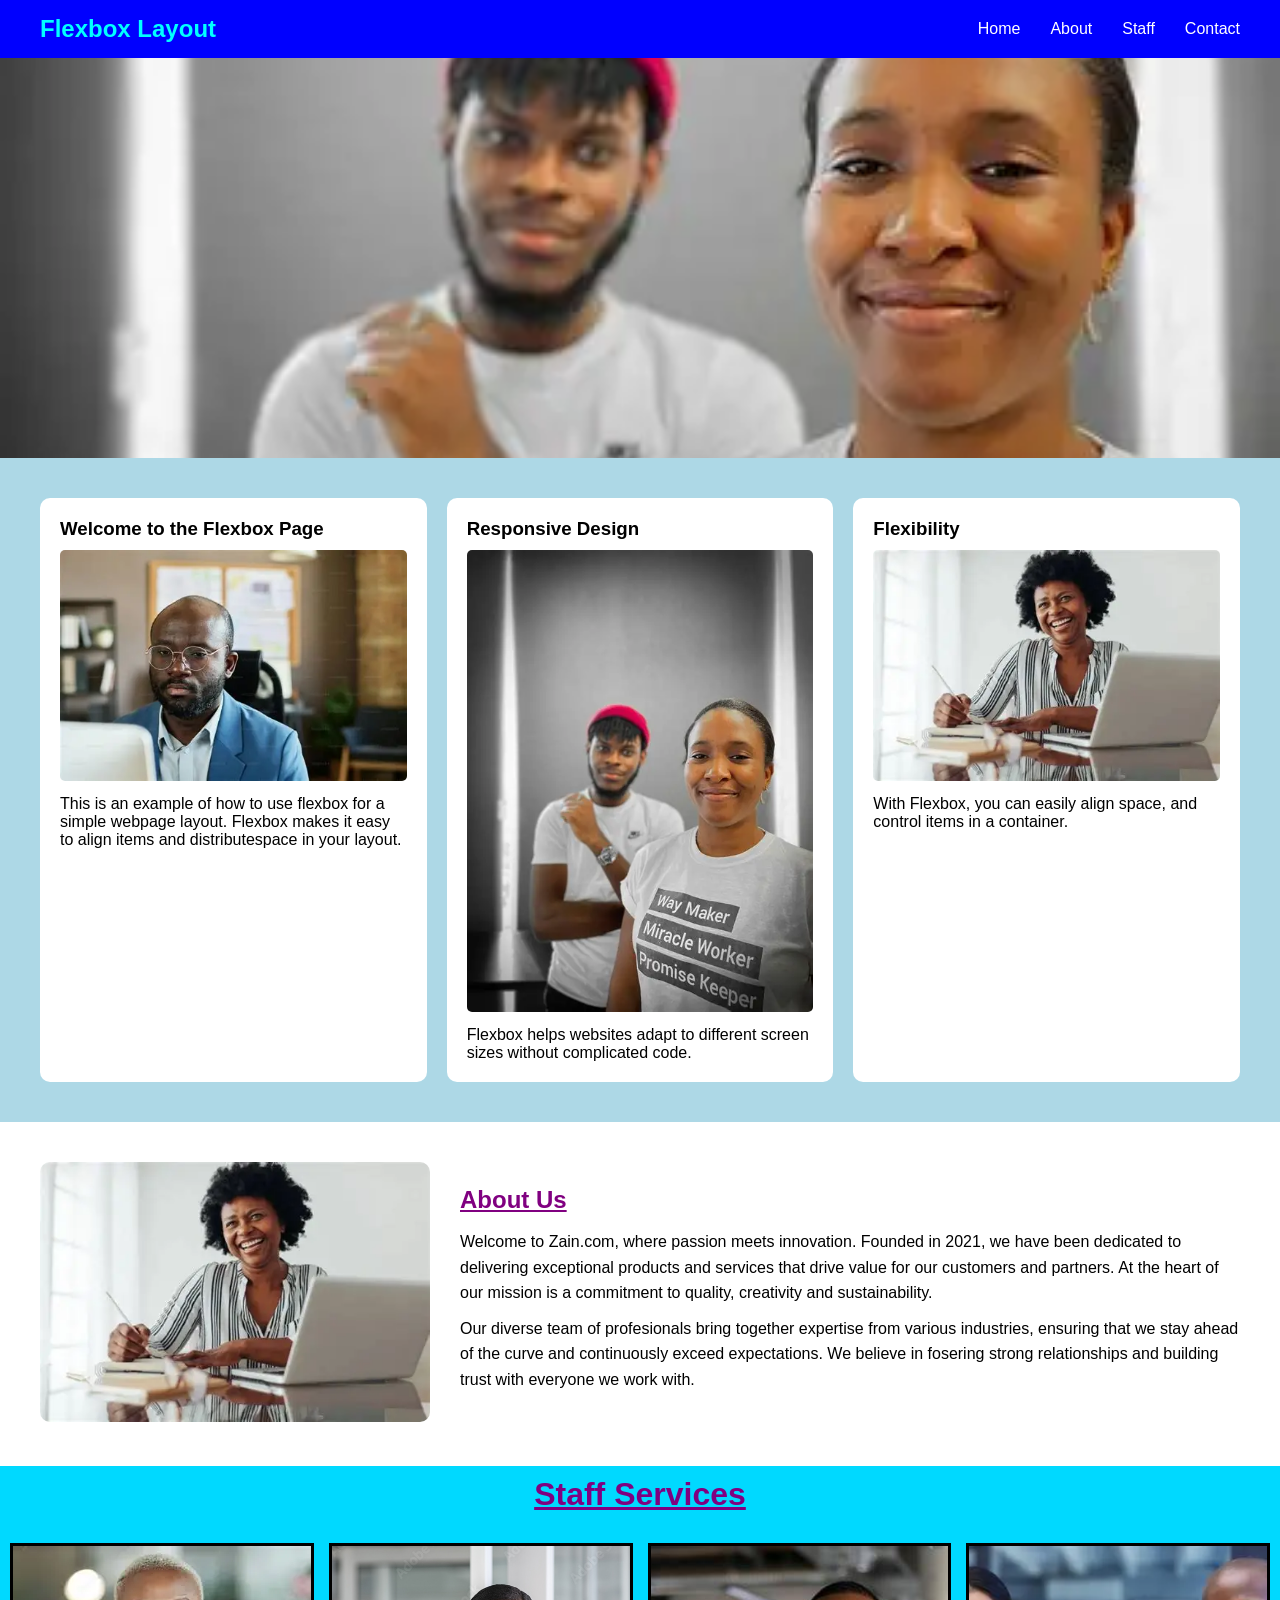
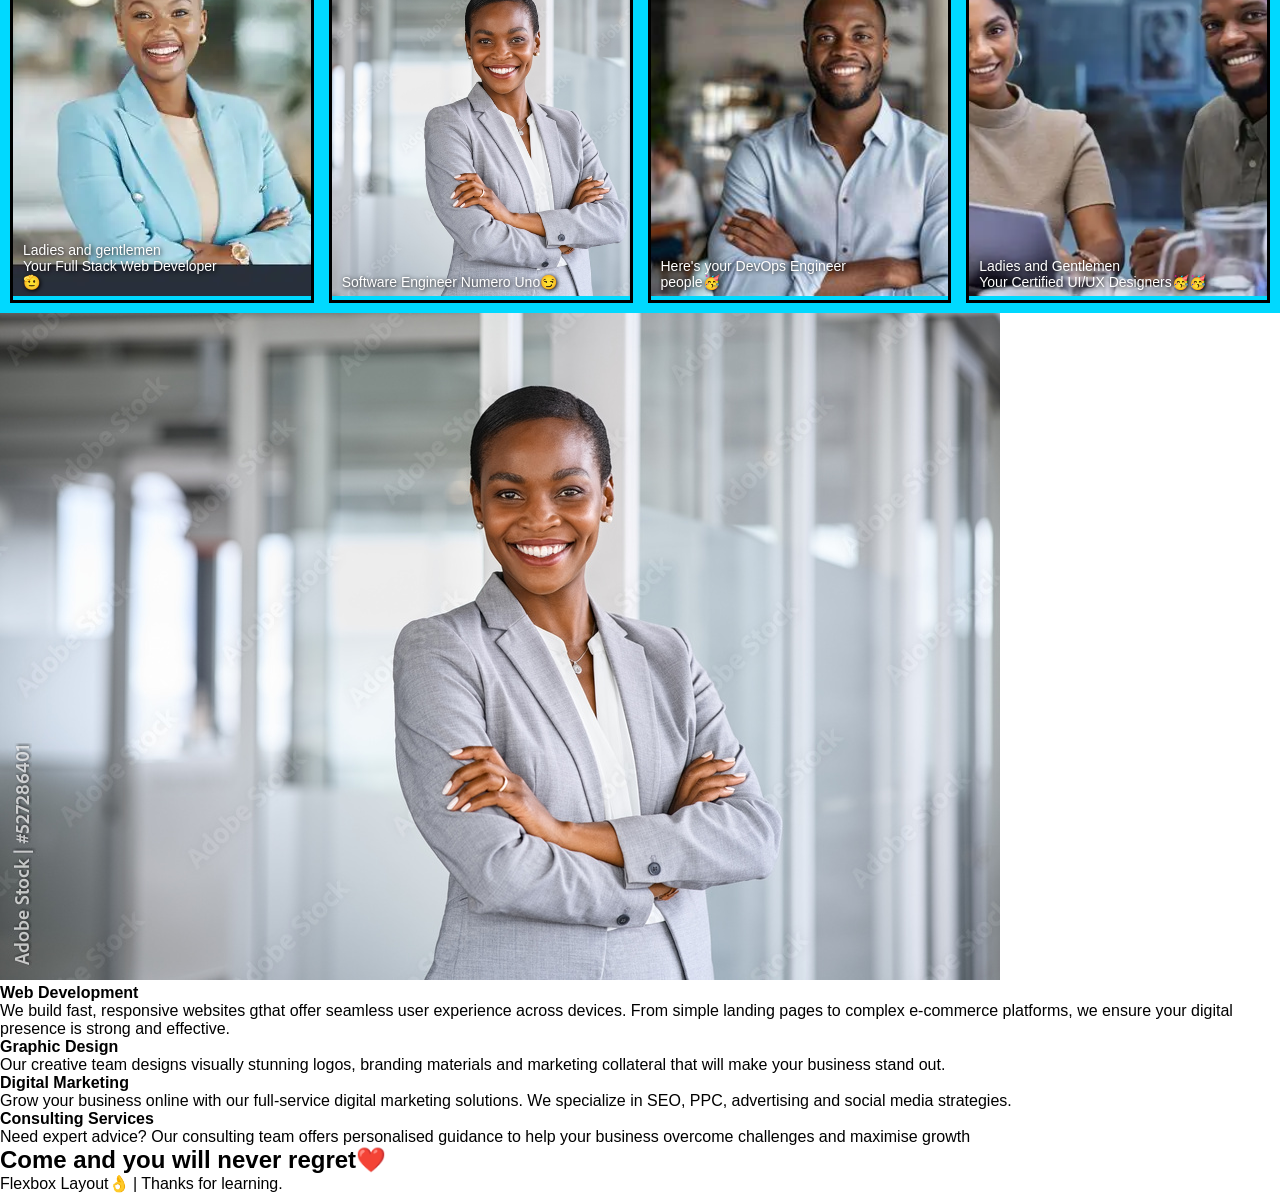
==== commit 6b108d56: "adding modified imdex.html" ====
--- a/index.html
+++ b/index.html
@@ -94,6 +94,45 @@
       </div>
    </div>
  </section>
+
+ <!-- SERVICES DETAILS -->
+ <section class="services-details">
+   <div class="services-image">
+    <img src="images/employee6.jpg" alt="">
+   </div>
+  
+   <div class="services-text">
+    <ol>
+      <li><strong>Web Development</strong>
+      <p>We build fast, responsive websites gthat offer seamless user
+        experience across devices.
+           From simple landing pages to complex e-commerce platforms,
+           we ensure your digital presence is strong and effective.
+      </p>
+      </li>
+      <li><strong>Graphic Design</strong>
+      <p>Our creative team designs visually stunning logos, branding
+         materials and marketing collateral that will make your 
+         business stand out.
+      </p></li>
+      <li><strong>Digital Marketing</strong>
+      <p>Grow your business online with our full-service digital 
+        marketing solutions. We specialize in SEO, PPC, advertising
+        and social media strategies.
+      </p></li>
+      <li><strong>Consulting Services</strong>
+      <p>Need expert advice? Our consulting team offers personalised
+    guidance to help your business overcome challenges and maximise growth</p>
+    </li>
+    </ol>
+    
+    <h2 class="invite">Come and you will never regret❤️</h2>
+  </div>
+ </section>
+ 
+ <!-- FOOTER -->
+  <footer>
+    <p>Flexbox Layout👌 | Thanks for learning.</p>
+  </footer>
 </body>
-
 </html>
--- a/style.css
+++ b/style.css
@@ -87,11 +87,11 @@
 /* STAFF SERVICES SECTION */
 
 .staff-services{
-padding: 40px;
-background: blue;
+padding: 10px;
+background: rgb(0, 217, 255);
 }
 .staff-title{
-    text-align; cenyer;
+    text-align: center;
     color: purple;
     font-size: 32px;
 margin-bottom: 30px;
